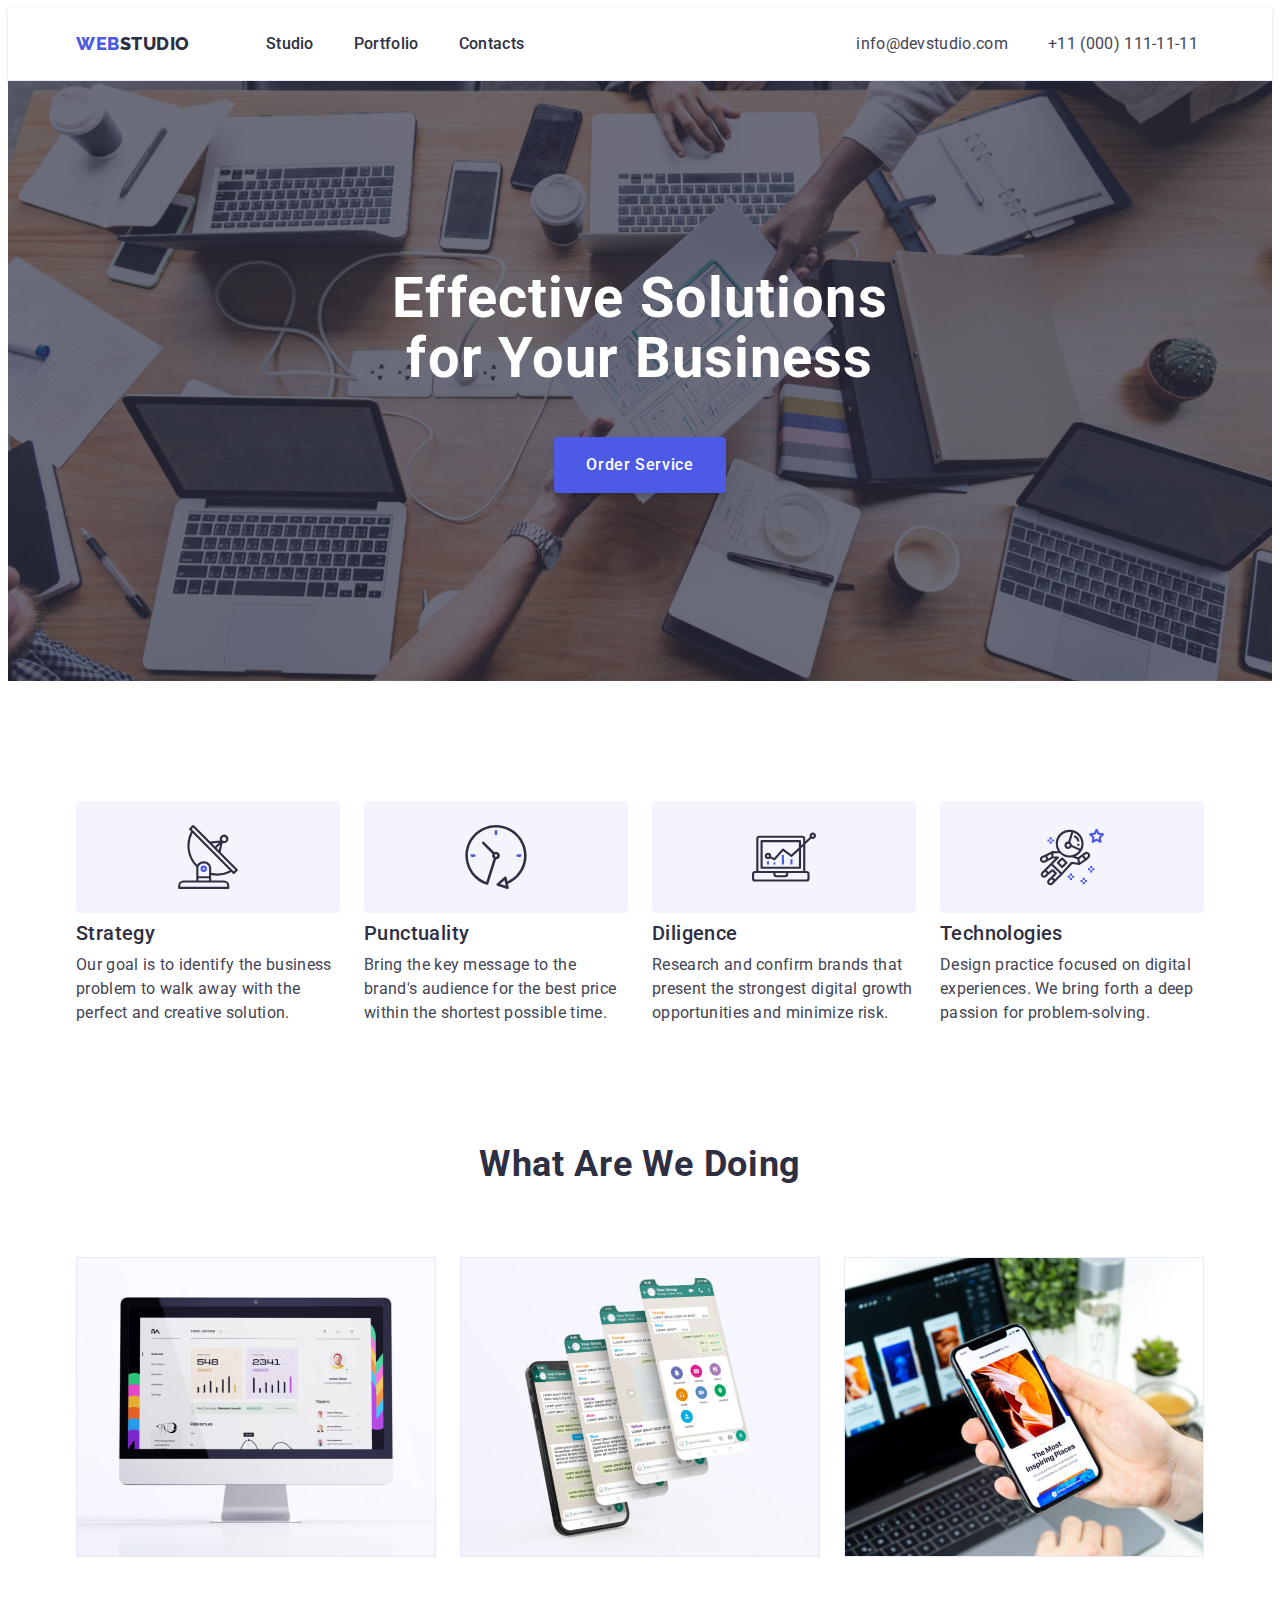
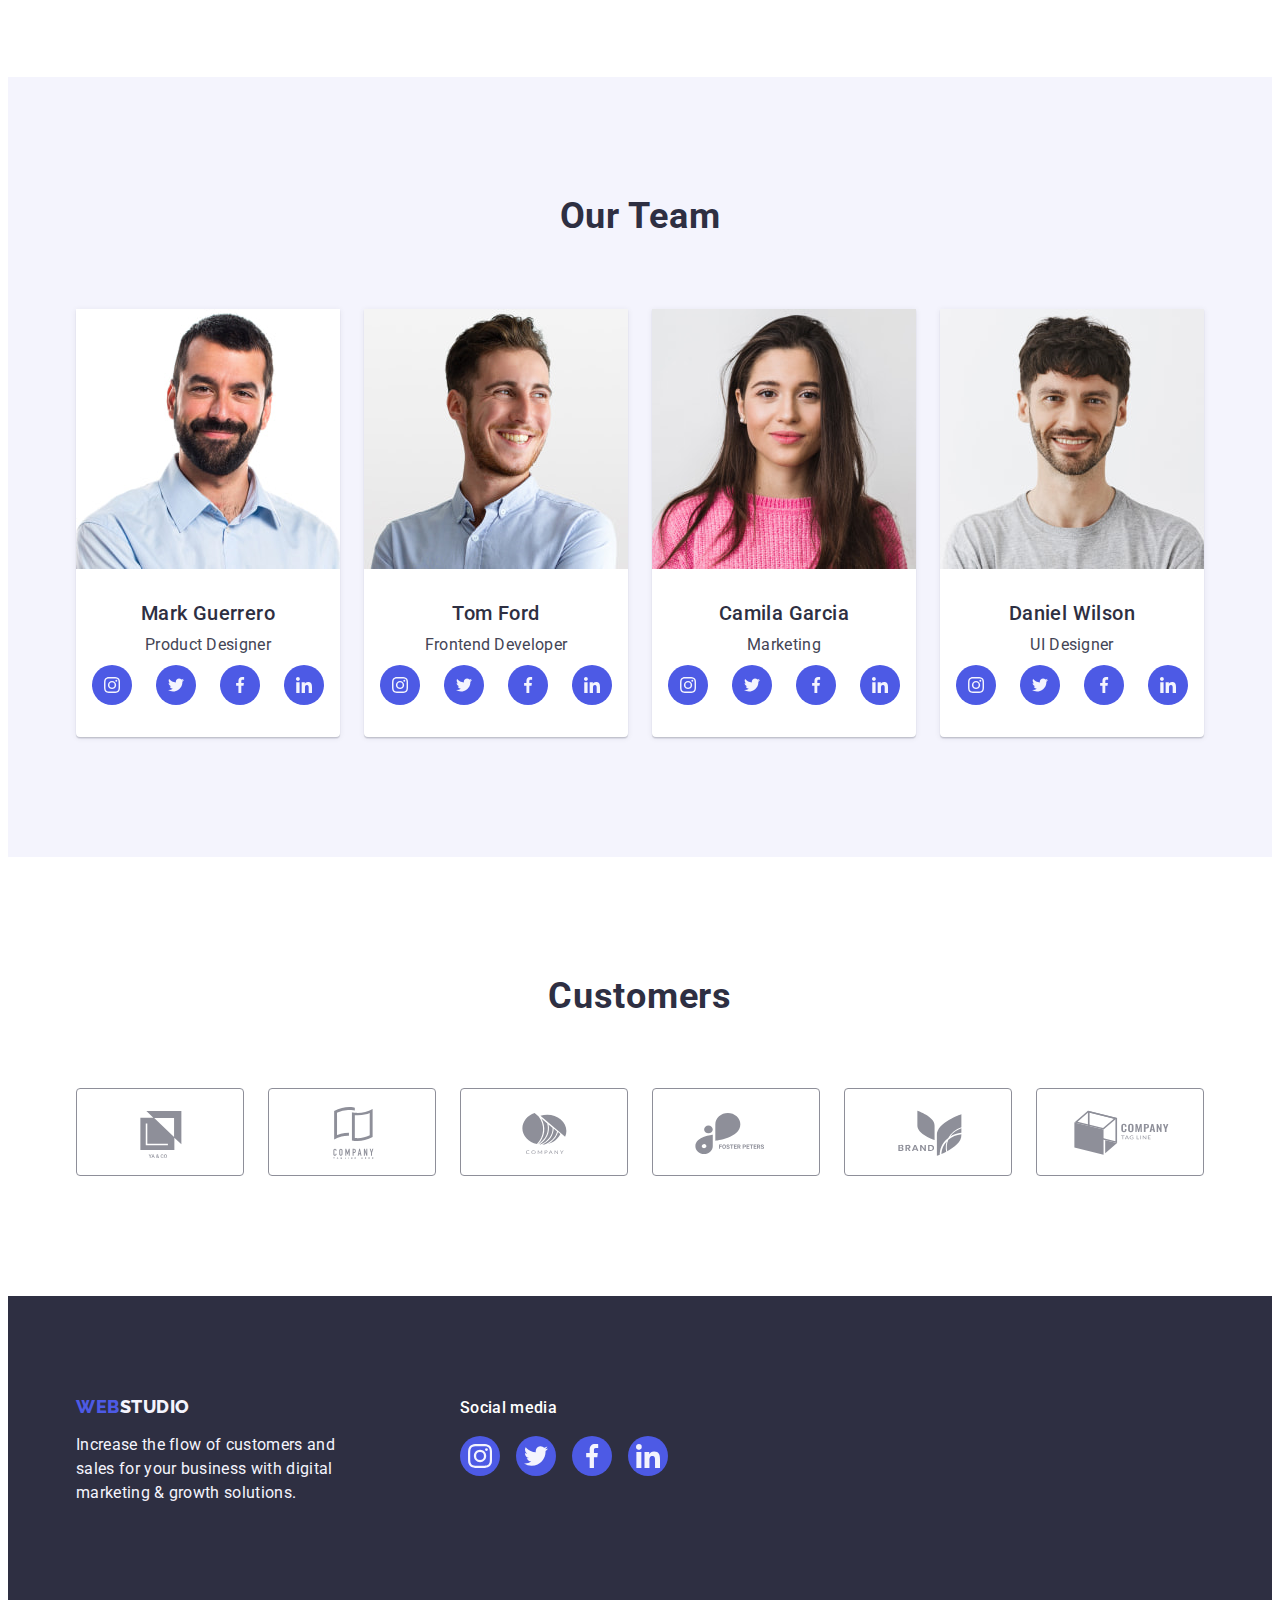
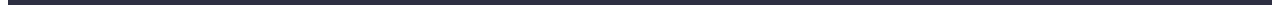
==== index.html @ 1c6c523d "Initial commit" ====
<!DOCTYPE html>
<html lang="en">
  <head>
    <meta charset="UTF-8" />
    <meta http-equiv="X-UA-Compatible" content="IE=edge" />
    <meta name="viewport" content="width=device-width, initial-scale=1.0" />
    <title>Document</title>
    <!--Styles Fonts-->
    <link rel="preconnect" href="https://fonts.googleapis.com" />
    <link rel="preconnect" href="https://fonts.gstatic.com" crossorigin />
    <link
      href="https://fonts.googleapis.com/css2?family=Raleway:wght@800&family=Roboto:wght@400;500;700;900&display=swap"
      rel="stylesheet"
    />
    <!-- Normolize -->
    <link
      rel="stylesheet"
      href="https://cdnjs.cloudflare.com/ajax/libs/modern-normalize/1.1.0/modern-normalize.min.css"
      integrity="sha512-wpPYUAdjBVSE4KJnH1VR1HeZfpl1ub8YT/NKx4PuQ5NmX2tKuGu6U/JRp5y+Y8XG2tV+wKQpNHVUX03MfMFn9Q=="
      crossorigin="anonymous"
      referrerpolicy="no-referrer"
    />
    <!--Styles proect-->
    <link rel="stylesheet" href="./css/styles.css" />
  </head>
  <body>
    <!--Header section-->
    <header class="header">
      <div class="header-container container">
        <nav class="header-nav">
          <a class="logo-link link" href="./index.html">Web<span class="web-logo">Studio</span></a>
          <ul class="header-nav-list list">
            <li class="header-nav-iteam">
              <a class="header-link link" href="./index.html">Studio</a></li
            >
            <li class="header-nav-iteam">
              <a class="header-link link" href="./portfolio.html">Portfolio</a></li
            >
            <li class="header-nav-iteam"> <a class="header-link link" href="">Contacts</a></li>
          </ul>
        </nav>
        <address class="header-address">
          <ul class="header-add-list list">
            <li class="header-add-link">
              <a class="header-add-mail link" href="mailto:info@devstudio.com"
                >info@devstudio.com</a
              ></li
            >
            <li class="header-add-link">
              <a class="header-add-mail link" href="tel:+110001111111">+11 (000) 111-11-11</a></li
            >
          </ul>
        </address>
      </div>
    </header>
    <main>
      <!--Hero section-->
      <section class="hero-st">
        <div class="hero-container container">
          <h1 class="hero-title">Effective Solutions for Your Business</h1>
          <button type="button" class="hero-btn">Order Service</button>
        </div>
      </section>
      <!--About section-->
      <section class="about">
        <div class="abaut-container container">
          <h2 class="about-title" hidden>section2</h2>
          <ul class="about-list list">
            <li class="about-list-iteam">
              <div class="about-icon-conteiner">
                <svg class="about-icon" width="64" height="64">
                  <use href="./images/icons.svg#icon-antenna"></use>
                </svg>
              </div>
              <h3 class="about-title-main">Strategy</h3>
              <p class="about-tx"
                >Our goal is to identify the business problem to walk away with the perfect and
                creative solution.</p
              >
            </li>
            <li class="about-list-iteam">
              <div class="about-icon-conteiner">
                <svg class="about-icon" width="64" height="64">
                  <use href="./images/icons.svg#icon-clock"></use>
                </svg>
              </div>
              <h3 class="about-title-main">Punctuality</h3>
              <p class="about-tx"
                >Bring the key message to the brand's audience for the best price within the
                shortest possible time.</p
              >
            </li>
            <li class="about-list-iteam">
              <div class="about-icon-conteiner">
                <svg class="about-icon" width="64" height="64">
                  <use href="./images/icons.svg#icon-diagram"></use>
                </svg>
              </div>
              <h3 class="about-title-main">Diligence</h3>
              <p class="about-tx"
                >Research and confirm brands that present the strongest digital growth opportunities
                and minimize risk.</p
              >
            </li>
            <li class="about-list-iteam">
              <div class="about-icon-conteiner">
                <svg class="about-icon" width="64" height="64">
                  <use href="./images/icons.svg#icon-astronaut"></use>
                </svg>
              </div>
              <h3 class="about-title-main">Technologies</h3>
              <p class="about-tx"
                >Design practice focused on digital experiences. We bring forth a deep passion for
                problem-solving.</p
              >
            </li>
          </ul>
        </div>
      </section>
      <!--Portfolio-->
      <section class="portfolio">
        <div class="portfolio-container container">
          <h2 class="portfolio-title">What are we doing</h2>
          <ul class="portfolio-list list">
            <li class="portfolio-list-iteam">
              <img
                class="portfolio-img"
                src="./images/whatarewedoing/img1.jpg"
                alt="desctop"
                width="360"
                height="300"
              />
            </li>
            <li class="portfolio-list-iteam">
              <img
                class="portfolio-img"
                src="./images/whatarewedoing/img2.jpg"
                alt="application"
                width="360"
                height="300"
              />
            </li>
            <li class="portfolio-list-iteam">
              <img
                class="portfolio-img"
                src="./images/whatarewedoing/img3.jpg"
                alt="smartphone"
                width="360"
                height="300"
              />
            </li>
          </ul>
        </div>
      </section>
      <!--Our Team section-->
      <section class="team">
        <div class="team-container container">
          <h2 class="team-title">Our Team</h2>
          <ul class="team-list list">
            <li class="team-list-iteam">
              <img
                class="team-img"
                src="./images/team/img1.jpg"
                alt="Product-Designer"
                width="264"
                height="260"
              />
              <div class="card-content">
                <h3 class="team-name">Mark Guerrero</h3>
                <p class="team-tx">Product Designer</p>
                <ul class="socials list">
                  <li class="socials-iteam">
                    <a
                      class="socials-link link"
                      href=""
                      target="_blank"
                      rel="noopener noreferrer"
                      aria-label="Instagram icon"
                    >
                      <svg class="socials-icon" width="16" height="16">
                        <use href="./images/icons.svg#icon-instagram"></use>
                      </svg>
                    </a>
                  </li>
                  <li class="socials-iteam">
                    <a
                      class="socials-link link"
                      href=""
                      target="_blank"
                      rel="noopener noreferrer"
                      aria-label="Twitter icon"
                    >
                      <svg class="socials-icon" width="16" height="16">
                        <use href="./images/icons.svg#icon-twitter"></use>
                      </svg>
                    </a>
                  </li>
                  <li class="socials-iteam">
                    <a
                      class="socials-link link"
                      href=""
                      target="_blank"
                      rel="noopener noreferrer"
                      aria-label="Facebook icon"
                    >
                      <svg class="socials-icon" width="16" height="16">
                        <use href="./images/icons.svg#icon-facebook"></use>
                      </svg>
                    </a>
                  </li>
                  <li class="socials-iteam">
                    <a
                      class="socials-link link"
                      href=""
                      target="_blank"
                      rel="noopener noreferrer"
                      aria-label="Linkedin icon"
                    >
                      <svg class="socials-icon" width="16" height="16">
                        <use href="./images/icons.svg#icon-linkedin"></use>
                      </svg>
                    </a>
                  </li>
                </ul>
              </div>
            </li>
            <li class="team-list-iteam">
              <img
                class="team-img"
                src="./images/team/img2.jpg"
                alt="Frontend-Developer"
                width="264"
                height="260"
              />
              <div class="card-content">
                <h3 class="team-name">Tom Ford</h3>
                <p class="team-tx">Frontend Developer</p>
                <ul class="socials list">
                  <li class="socials-iteam">
                    <a
                      class="socials-link link"
                      href=""
                      target="_blank"
                      rel="noopener noreferrer"
                      aria-label="Instagram icon"
                    >
                      <svg class="socials-icon" width="16" height="16">
                        <use href="./images/icons.svg#icon-instagram"></use>
                      </svg>
                    </a>
                  </li>
                  <li class="socials-iteam">
                    <a
                      class="socials-link link"
                      href=""
                      target="_blank"
                      rel="noopener noreferrer"
                      aria-label="Twitter icon"
                    >
                      <svg class="socials-icon" width="16" height="16">
                        <use href="./images/icons.svg#icon-twitter"></use>
                      </svg>
                    </a>
                  </li>
                  <li class="socials-iteam">
                    <a
                      class="socials-link link"
                      href=""
                      target="_blank"
                      rel="noopener noreferrer"
                      aria-label="Facebook icon"
                    >
                      <svg class="socials-icon" width="16" height="16">
                        <use href="./images/icons.svg#icon-facebook"></use>
                      </svg>
                    </a>
                  </li>
                  <li class="socials-iteam">
                    <a
                      class="socials-link link"
                      href=""
                      target="_blank"
                      rel="noopener noreferrer"
                      aria-label="Linkedin icon"
                    >
                      <svg class="socials-icon" width="16" height="16">
                        <use href="./images/icons.svg#icon-linkedin"></use>
                      </svg>
                    </a>
                  </li>
                </ul>
              </div>
            </li>
            <li class="team-list-iteam">
              <img
                class="team-img"
                src="./images/team/img3.jpg"
                alt="Marketing"
                width="264"
                height="260"
              />
              <div class="card-content">
                <h3 class="team-name">Camila Garcia</h3>
                <p class="team-tx">Marketing</p>
                <ul class="socials list">
                  <li class="socials-iteam">
                    <a
                      class="socials-link link"
                      href=""
                      target="_blank"
                      rel="noopener noreferrer"
                      aria-label="Instagram icon"
                    >
                      <svg class="socials-icon" width="16" height="16">
                        <use href="./images/icons.svg#icon-instagram"></use>
                      </svg>
                    </a>
                  </li>
                  <li class="socials-iteam">
                    <a
                      class="socials-link link"
                      href=""
                      target="_blank"
                      rel="noopener noreferrer"
                      aria-label="Twitter icon"
                    >
                      <svg class="socials-icon" width="16" height="16">
                        <use href="./images/icons.svg#icon-twitter"></use>
                      </svg>
                    </a>
                  </li>
                  <li class="socials-iteam">
                    <a
                      class="socials-link link"
                      href=""
                      target="_blank"
                      rel="noopener noreferrer"
                      aria-label="Facebook icon"
                    >
                      <svg class="socials-icon" width="16" height="16">
                        <use href="./images/icons.svg#icon-facebook"></use>
                      </svg>
                    </a>
                  </li>
                  <li class="socials-iteam">
                    <a
                      class="socials-link link"
                      href=""
                      target="_blank"
                      rel="noopener noreferrer"
                      aria-label="Linkedin icon"
                    >
                      <svg class="socials-icon" width="16" height="16">
                        <use href="./images/icons.svg#icon-linkedin"></use>
                      </svg>
                    </a>
                  </li>
                </ul>
              </div>
            </li>
            <li class="team-list-iteam">
              <img
                class="team-img"
                src="./images/team/img4.jpg"
                alt="UI-Designer"
                width="264"
                height="260"
              />
              <div class="card-content">
                <h3 class="team-name">Daniel Wilson</h3>
                <p class="team-tx">UI Designer</p>
                <ul class="socials list">
                  <li class="socials-iteam">
                    <a
                      class="socials-link link"
                      href=""
                      target="_blank"
                      rel="noopener noreferrer"
                      aria-label="Instagram icon"
                    >
                      <svg class="socials-icon" width="16" height="16">
                        <use href="./images/icons.svg#icon-instagram"></use>
                      </svg>
                    </a>
                  </li>
                  <li class="socials-iteam">
                    <a
                      class="socials-link link"
                      href=""
                      target="_blank"
                      rel="noopener noreferrer"
                      aria-label="Twitter icon"
                    >
                      <svg class="socials-icon" width="16" height="16">
                        <use href="./images/icons.svg#icon-twitter"></use>
                      </svg>
                    </a>
                  </li>
                  <li class="socials-iteam">
                    <a
                      class="socials-link link"
                      href=""
                      target="_blank"
                      rel="noopener noreferrer"
                      aria-label="Facebook icon"
                    >
                      <svg class="socials-icon" width="16" height="16">
                        <use href="./images/icons.svg#icon-facebook"></use>
                      </svg>
                    </a>
                  </li>
                  <li class="socials-iteam">
                    <a
                      class="socials-link link"
                      href=""
                      target="_blank"
                      rel="noopener noreferrer"
                      aria-label="Linkedin icon"
                    >
                      <svg class="socials-icon" width="16" height="16">
                        <use href="./images/icons.svg#icon-linkedin"></use>
                      </svg>
                    </a>
                  </li>
                </ul>
              </div>
            </li>
          </ul>
        </div>
      </section>
      <!-- Customers -->
      <section class="customers">
        <div class="customers-container container">
          <h2 class="team-title">Customers</h2>
          <ul class="customers-list list">
            <li class="customers-iteam">
              <a class="customers-link link" href="">
                <svg class="customers-icon" width="104" height="56">
                  <use href="./images/icons.svg#icon-Logo"></use>
                </svg>
              </a>
            </li>
            <li class="customers-iteam">
              <a class="customers-link link" href="">
                <svg class="customers-icon" width="104" height="56">
                  <use href="./images/icons.svg#icon-Logo1"></use>
                </svg>
              </a>
            </li>
            <li class="customers-iteam">
              <a class="customers-link link" href="">
                <svg class="customers-icon" width="104" height="56">
                  <use href="./images/icons.svg#icon-Logo2"></use>
                </svg>
              </a>
            </li>
            <li class="customers-iteam">
              <a class="customers-link link" href="">
                <svg class="customers-icon" width="104" height="56">
                  <use href="./images/icons.svg#icon-Logo3"></use>
                </svg>
              </a>
            </li>
            <li class="customers-iteam">
              <a class="customers-link link" href="">
                <svg class="customers-icon" width="104" height="56">
                  <use href="./images/icons.svg#icon-Logo4"></use>
                </svg>
              </a>
            </li>
            <li class="customers-iteam">
              <a class="customers-link link" href="">
                <svg class="customers-icon" width="104" height="56">
                  <use href="./images/icons.svg#icon-Logo5"></use>
                </svg>
              </a>
            </li>
          </ul>
        </div>
      </section>
    </main>
    <!--Footer section-->
    <footer class="footer">
      <div class="footer-container container">
        <div class="footer-left">
          <a class="logo-link-footer link" href="./index.html"
            >Web<span class="footer-logo">Studio</span></a
          >
          <p class="footer-tx"
            >Increase the flow of customers and sales for your business with digital marketing &
            growth solutions.</p
          >
        </div>
        <div class="footer-social">
          <p class="footer-social-tx">Social media</p>
          <ul class="footer-social-list list">
            <li class="footer-social-iteam">
              <a
                class="footer-social-link link"
                href=""
                target="_blank"
                rel="noopener noreferrer"
                aria-label="Instagram icon"
              >
                <svg class="footer-social-icon" width="24" height="24">
                  <use href="./images/icons.svg#icon-instagram"></use></svg
              ></a>
            </li>
            <li class="footer-social-iteam">
              <a
                class="footer-social-link link"
                href=""
                target="_blank"
                rel="noopener noreferrer"
                aria-label="Twitter icon"
              >
                <svg class="footer-social-icon" width="24" height="24">
                  <use href="./images/icons.svg#icon-twitter"></use></svg
              ></a>
            </li>
            <li class="footer-social-iteam">
              <a
                class="footer-social-link link"
                href=""
                target="_blank"
                rel="noopener noreferrer"
                aria-label="Facebook icon"
              >
                <svg class="footer-social-icon" width="24" height="24">
                  <use href="./images/icons.svg#icon-facebook"></use></svg
              ></a>
            </li>
            <li class="footer-social-iteam">
              <a
                class="footer-social-link link"
                href=""
                target="_blank"
                rel="noopener noreferrer"
                aria-label="Linkedin icon"
              >
                <svg class="footer-social-icon" width="24" height="24">
                  <use href="./images/icons.svg#icon-linkedin"></use></svg
              ></a>
            </li>
          </ul>
        </div>
      </div>
    </footer>
  </body>
</html>
---- css/styles.css ----
:root {
    /* Color */
    --main-txt-cl: #434455;
    --background-cl: #FFFFFF;
    --link-cl: #2E2F42;
    --color-cloud: #f4f4fd;
    --logo-cl: #4D5AE5;
    --activ-cl: #404bbf;
    --hero-cl: #FFFFFF;
    /* Fonts */
    --main-ft: Roboto, sans-serif;
    --second-ft: Raleway, sans-serif;
}

/**
  |============================
  | Base style
  |============================
*/

html {
    box-sizing: border-box;
}

*,
*::before,
*::after {
  box-sizing: inherit;
}

body {
    font-family: var(--main-ft);
    font-size: 16px;
    line-height: 1.5;
    letter-spacing: 0.2em;
    color: var(--main-txt-cl);
    background-color: var(--background-cl);
}

/* reset start */

h1,h2,h3,h4,h5,h6,p {
    margin: 0;
}

img {
    display: block;
}

.link {
    text-decoration: none;
}
.list {
    list-style: none;
    padding: 0;
    margin: 0;
}
button {
    cursor: pointer;
}

.container {
    width: 1158px;
    padding-left: 15px;
    padding-right: 15px;
    margin: 0 auto;
}
/**
  |============================
  | Header
  |============================
*/

.header {
    background-color: #FFFFFF;
    border-bottom: 1px solid #e7e9fc;
    box-shadow: 0px 2px 1px rgba(46, 47, 66, 0.08), 0px 1px 1px rgba(46, 47, 66, 0.16), 0px 1px 6px rgba(46, 47, 66, 0.08);
}
.logo-link {
    font-family: var(--second-ft);
    font-style: normal;
    font-weight: 800;
    font-size: 18px;
    line-height: 1.17;
    align-items: center;
    letter-spacing: 0.03em;
    text-transform: uppercase;
    color: var(--logo-cl);
    margin-right: 76px;
}

.web-logo {
    font-family: var(--second-ft);
    font-style: normal;
    font-weight: 800;
    font-size: 18px;
    line-height: 1.17;
    align-items: center;
    letter-spacing: 0.03em;
    text-transform: uppercase;
    color: var(--link-cl);
}

.header-nav {
    display: flex;
    align-items: center;
}

.header-nav-list {
    display: flex;
    align-items: center;
    margin-right: 332px;
}

.header-link {
    font-family: var(--main-ft);
    font-style: normal;
    font-weight: 500;
    font-size: 16px;
    line-height: 1.5;
    letter-spacing: 0.02em;
    color: var(--link-cl);
    display: flex;
    padding-top: 24px;
    padding-bottom: 24px;
}

.header-address {
    font-style: normal;
}

.header-link:hover,
.header-link:focus {
    color: var(--activ-cl);
}

.header-add-mail {
    font-style: normal;
    font-weight: 400;
    font-size: 16px;
    letter-spacing: 0.02em;
    line-height: 1.5;
    color: var(--main-txt-cl);
}

.header-add-mail:hover,
.header-add-mail:focus {
    color: var(--activ-cl);
}

.header-container {
    display: flex;
    align-items: center;
}

.header-add-list {
    display: flex;
    margin: 0px;
    padding: 0px;
}

.header-nav-list .header-nav-iteam:not(:last-child) {
    margin-right: 40px;
}
.header-add-list .header-add-link:not(:last-child) {
    margin-right: 40px;
  }
/**
  |============================
  | Hero
  |============================
*/

.hero-st {
    background-color: var(--link-cl);
    padding-top: 188px;
    padding-bottom: 188px;

    background-image: linear-gradient(
        rgba(46, 47, 66, 0.7),
        rgba(46, 47, 66, 0.7)
    ),
    url(../images/hero/people-office.jpg);
    background-repeat: no-repeat;
    background-size: cover;
    background-position: center;
    max-width: 1440px;
    margin-left: auto;
    margin-right: auto;
}

.hero-title {
    font-size: 56px;
    line-height: 1.07;
    text-align: center;
    letter-spacing: 0.02em;
    color: var(--hero-cl);

    max-width: 496px;
    margin-top: 0px;
    margin-right: auto;
    margin-bottom: 48px;
    margin-left: auto;
}

.hero-btn {
    background-color: var(--logo-cl);
    font-family: var(--main-ft);
    font-weight: 500;
    font-size: 16px;
    line-height: 1.5;
    letter-spacing: 0.04em;
    color: var(--hero-cl);
    cursor: pointer;

    display: block;
    min-width: 169px;
    padding: 16px 32px;
    box-shadow: 0px 4px 4px rgba(0, 0, 0, 0.15);
    border-radius: 4px;
    border: none;
    margin-right: auto;
    margin-left: auto;
}

.hero-btn:hover,
.hero-btn:focus {
    color: var(--hero-cl);
    background-color: var(--activ-cl);
}

/**
  |============================
  | About
  |============================
*/

.about {
    padding-top: 120px;
    padding-bottom: 120px;
}
.about-list {
    display: flex;
    margin-top: 0px;
    margin-bottom: 0px;
    padding: 0px;
}
.about-list-iteam {
    width: 264px;
}
.about-list-iteam:not(:last-child) {
    margin-right: 24px;
}
.about-title-main {
    font-weight: 500;
    font-size: 20px;
    line-height: 1.2;
    letter-spacing: 0.02em;
    color: var(--link-cl);
    margin-bottom: 8px
}

.about-tx {
    line-height: 1.5;
    letter-spacing: 0.02em;
}
/* About icons */
.about-icon-conteiner{
    display: flex;
    justify-content: center;
    align-items: center;
    background-color: var(--color-cloud);
    margin-bottom: 8px;
    height: 112px;
    border-radius: 4px;
}

/**
  |============================
  | Portfolio
  |============================
*/

.portfolio {
    padding-bottom: 120px;
}

.portfolio-list {
    display: flex;
}

.portfolio-title {
    font-size: 36px;
    line-height: 1.11;
    text-align: center;
    letter-spacing: 0.02em;
    color: var(--link-cl);
    text-transform: capitalize;

    margin-right: auto;
    margin-bottom: 72px;
    margin-left: auto;
}

.portfolio-list .portfolio-list-iteam:not(:last-child) {
    margin-right: 24px;
  }

/**
  |============================
  | Team
  |============================
*/

.team {
    background-color: var(--color-cloud);
    padding-top: 120px;
    padding-bottom: 120px;
}

.team-list {
    display: flex;
}
.team-title {
    font-size: 36px;
    line-height: 1.11;
    text-align: center;
    letter-spacing: 0.02em;
    text-transform: capitalize;
    color: var(--link-cl);
    margin-right: auto;
    margin-bottom: 72px;
    margin-left: auto;
}
.customers-container .team-title {
    line-height: 1.1;
}

.team-list-iteam {
    background-color: var(--background-cl);
    width: 264px;
    box-shadow: 0px 1px 6px rgba(46, 47, 66, 0.08), 0px 1px 1px rgba(46, 47, 66, 0.16), 0px 2px 1px rgba(46, 47, 66, 0.08);
    border-radius: 0px 0px 4px 4px;
}

.team-list .team-list-iteam:not(:last-child) {
    margin-right: 24px;
  }

.team-name {
    font-size: 20px;
    line-height: 1.2;
    font-weight: 500;
    text-align:center;
    letter-spacing: 0.02em;
    color: var(--link-cl);
    margin-bottom: 8px;
}

.team-tx {
    letter-spacing: 0.02em;
    line-height: 1.5;
    text-align: center;
    margin-bottom: 8px;
}

.card-content {
    flex-direction: column;
    justify-content: center;
    align-items: center;
    padding: 32px 0;
    gap: 8px;
}
/* Social icons */
.socials{
    display: flex;
    justify-content: center;
    align-items: center;
    gap: 24px;
    padding: 0;
}
.socials-iteam {
}
.socials-link {
    display: flex;
    justify-content: center;
    align-items: center;
    width: 40px;
    height: 40px;
    border-radius: 50%;

    background-color: var(--logo-cl);
}
.socials-icon {
    fill: var(--color-cloud);
}
.socials-link:hover {
    background-color: var(--activ-cl);
}

.socials-link:focus {
    background-color: var(--activ-cl);
}

/**
  |============================
  | Customers
  |============================
*/
.customers {
    padding-top: 120px;
    padding-bottom: 120px;
}
.customers-container {
}

.customers-list {
    display: flex;
    gap: 24px;
    margin: 0;
    padding: 0;
}

.customers-iteam {
    width: 168px;
    height: 88px;
    display: flex;
    justify-content: center;
    align-items: center;
}
.customers-link {
    display: flex;
    justify-content: center;
    align-items: center;
    width: 100%;
    height: 100%;
    border: 1px solid #8E8F99;
    border-radius: 4px;
    color: #8E8F99;
}

.customers-icon {
    fill: currentColor;
}

.customers-link:hover {
    box-shadow: 0px 4px 4px rgba(0, 0, 0, 0.25);
    border-color: var(--activ-cl);
    color: var(--activ-cl);
}
.customers-link:focus {
    box-shadow: 0px 4px 4px rgba(0, 0, 0, 0.25);
    border-color: var(--activ-cl);
    color: var(--activ-cl);
}
.customers-iteam:focus .customers-icon {
    fill: var(--activ-cl);
}
.customers-iteam:hover .customers-icon {
    fill: var(--activ-cl);
}
/**
  |============================
  | Footer
  |============================
*/
.logo-link-footer {
    font-family: var(--second-ft);
    font-style: normal;
    font-weight: 800;
    font-size: 18px;
    line-height: 1.17;
    align-items: center;
    letter-spacing: 0.03em;
    text-transform: uppercase;
    color: var(--logo-cl);
    
    margin-bottom: 16px;
    display: inline-block;
}

.footer {
    background-color: var(--link-cl);
    color: var(--color-cloud);
    padding-top: 100px;
    padding-bottom: 100px;
}
.footer-logo {
    color: var(--color-cloud);
}

.footer-tx {
    font-weight: 400;
    letter-spacing: 0.02em;
    width: 264px;
}

.footer-left {
    margin-right: 120px;
}
.footer-container {
    display: flex;
    align-items: baseline;
}

/* Footer social */

.footer-social {
}
.footer-social-tx {
    margin-bottom: 16px;
    font-weight: 500;
    color: var(--hero-cl);
    line-height: 1.5;
    letter-spacing: 0.02em;
}
.footer-social-list {
    display: flex;
    gap: 16px;
}

.footer-social-iteam {
    width: 40px;
    height: 40px;
}
.footer-social-link {
    display: flex;
    justify-content: center;
    align-items: center;
    width: 100%;
    height: 100%;
    background-color: #4D5AE5;
    border-radius: 50%;

}
.footer-social-link:focus {
    background-color: #31D0AA;
}
.footer-social-link:hover {
    background-color: #31D0AA;
}
.footer-social-icon {
    fill: var(--color-cloud);
}

/**
  |============================
  | Portfolio second page
  |============================
*/

/* Filter section */

.filter-st {
    padding-top: 96px;
    padding-bottom: 120px;
}

.bt-list {
    display: flex;
    justify-content: center;
    margin-bottom: 72px;
}

.bt-list .filter-bt-iteam:not(:last-child) {
    margin-right: 24px;
}
.filter-bt {
    font-family: var(--main-ft);
    font-weight: 500;
    font-size: 16px;
    line-height: 1.5;
    text-align: center;
    letter-spacing: 0.04em;
    color: var(--logo-cl);
    background-color: var(--color-cloud);
    cursor: pointer;

    border: 1px solid #E7E9FC;
    border-radius: 4px;
    padding: 12px 24px;
}

.filter-bt:hover,
.filter-bt:focus {
    color: var(--background-cl);
    background-color: var(--activ-cl);
    border: 1px solid transparent;
    box-shadow: 0px 3px 1px rgba(0, 0, 0, 0.1), 0px 2px 1px rgba(0, 0, 0, 0.08), 0px 2px 2px rgba(0, 0, 0, 0.12);border-radius: 4px;
}

/* Portfoilio section */

.portfolio-title-two {
    font-weight: 500;
    font-size: 20px;
    line-height: 1.2;
    letter-spacing: 0.02em;
    color: var(--link-cl);
    margin-bottom: 8px;
}

.portfolio-tx-two {
    color: var(--main-txt-cl);
    line-height: 1.5;
    letter-spacing: 0.02em;
    margin-bottom: 0px;
}
.portf-iteam {
    text-decoration: none;
    list-style: none;
    display: block;
}
.portf-list {
    display: flex;
    flex-wrap: wrap;
}
.portf-list-iteam {
    margin-right: 24px;
    margin-bottom: 48px;
}
.portf-list-iteam:nth-child(3n) {
    margin-right: 0px;
}
.portf-list-iteam:nth-last-child(-n + 3) {
    margin-bottom: 0px;
}
.portf-iteam:hover {
    box-shadow: 0px 1px 6px rgba(46, 47, 66, 0.08), 0px 1px 1px rgba(46, 47, 66, 0.16), 0px 2px 1px rgba(46, 47, 66, 0.08);
}
.portf-iteam:focus {
    box-shadow: 0px 1px 6px rgba(46, 47, 66, 0.08), 0px 1px 1px rgba(46, 47, 66, 0.16), 0px 2px 1px rgba(46, 47, 66, 0.08);
}
.portfolio-card-tx {
    padding: 32px 16px;
    border: 1px solid #e7e9fc;
    border-top: none;
}
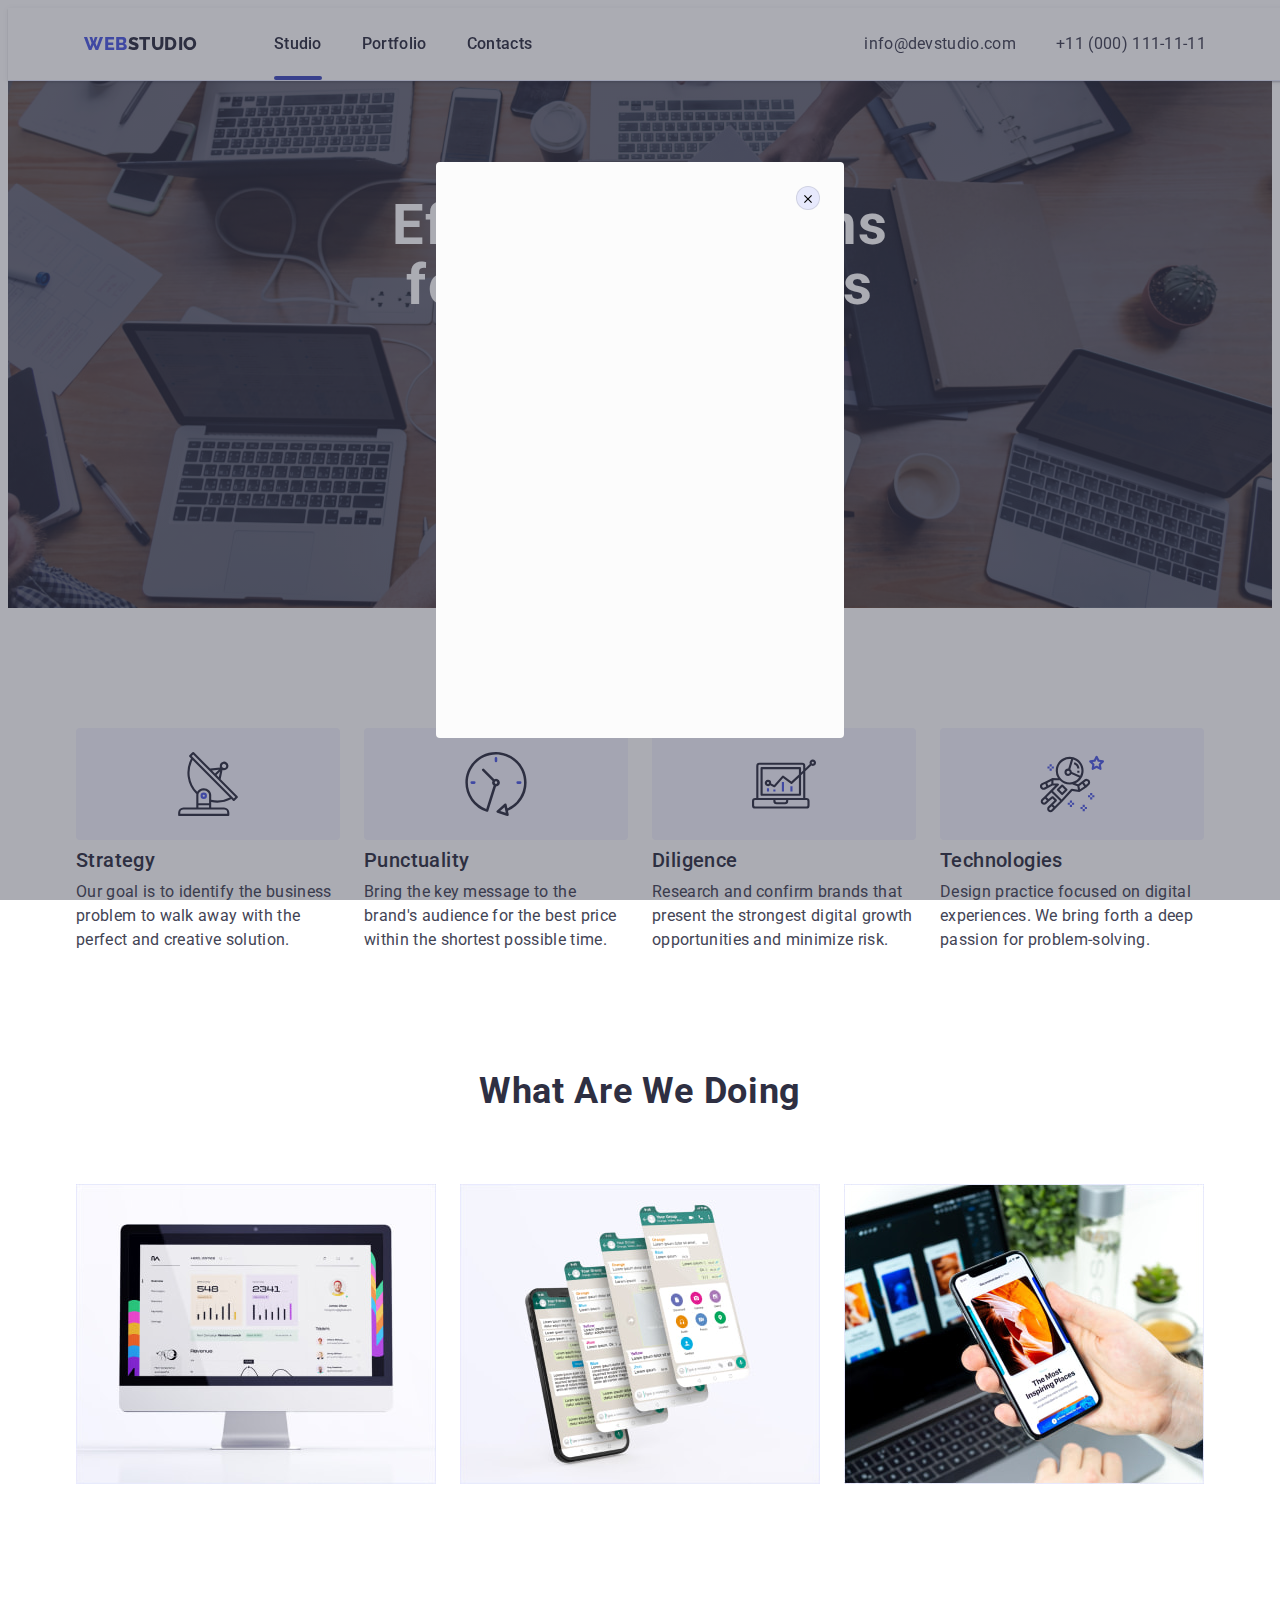
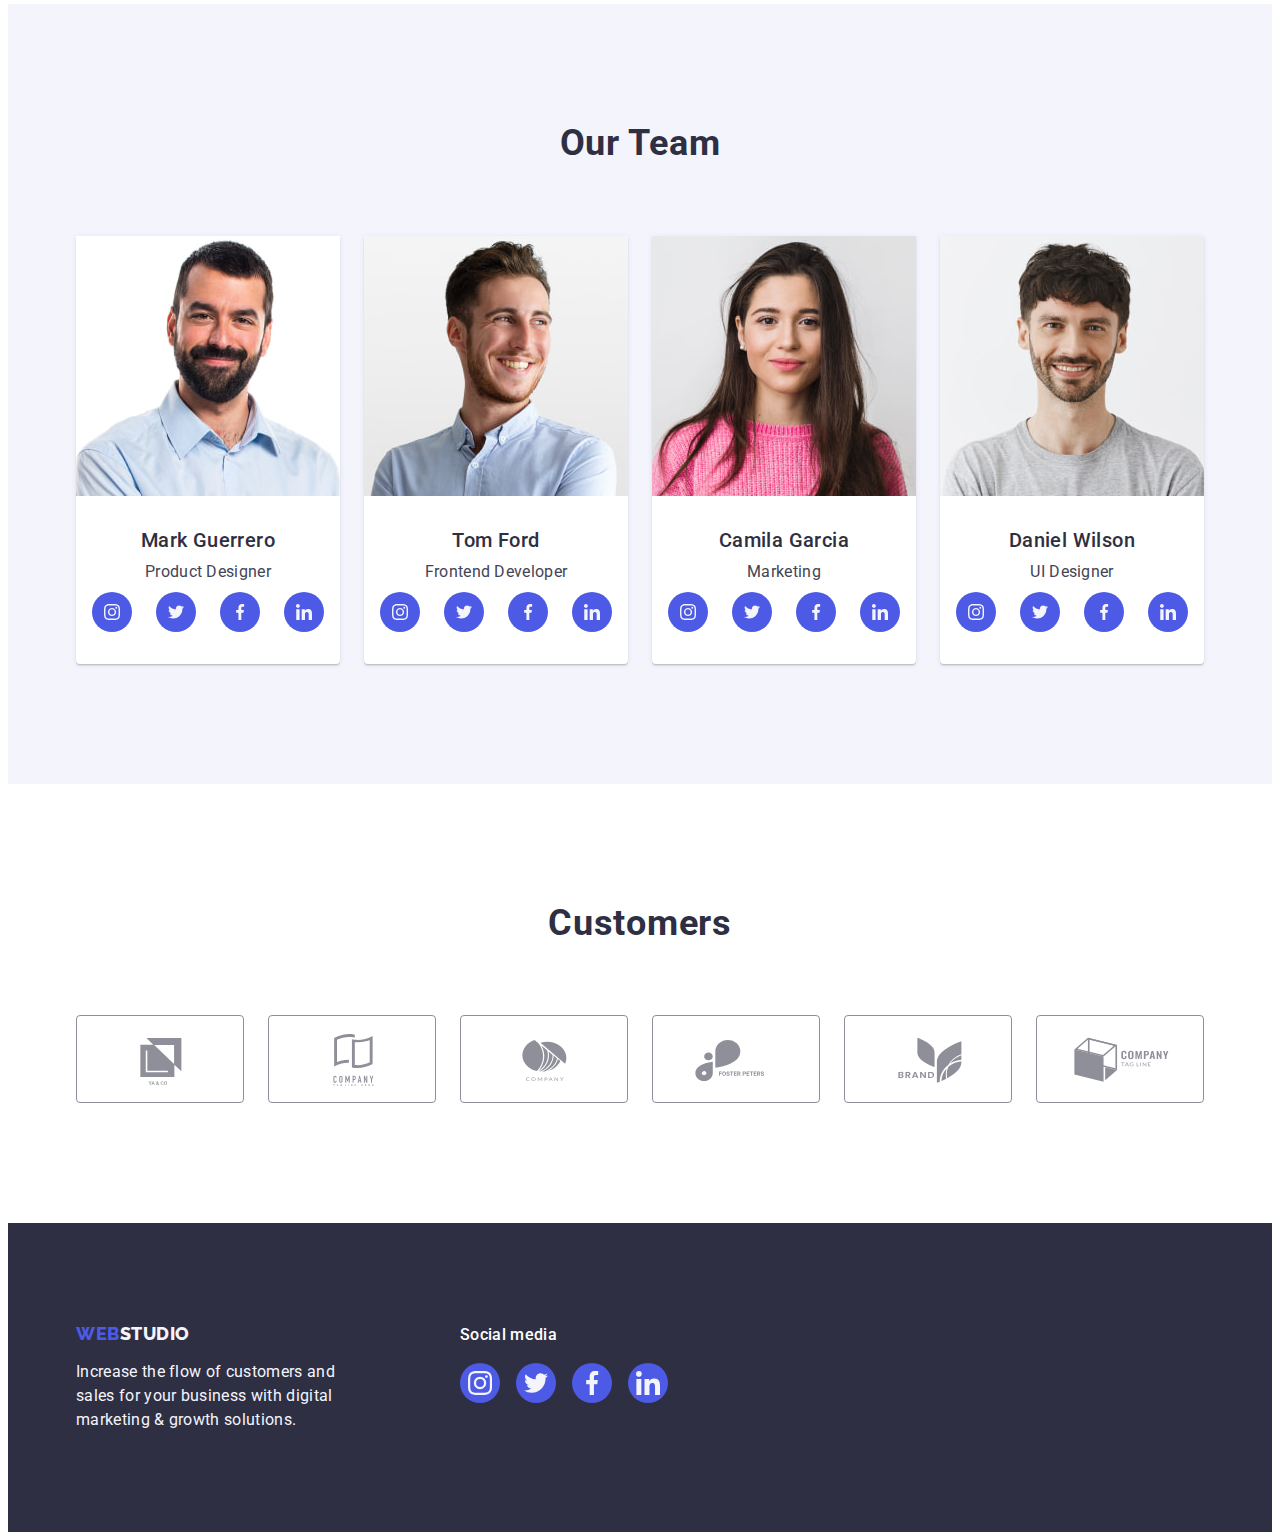
==== commit 076d67bd: "com 1" ====
--- a/index.html
+++ b/index.html
@@ -31,7 +31,7 @@
           <a class="logo-link link" href="./index.html">Web<span class="web-logo">Studio</span></a>
           <ul class="header-nav-list list">
             <li class="header-nav-iteam">
-              <a class="header-link link" href="./index.html">Studio</a></li
+              <a class="header-link link active" href="./index.html">Studio</a></li
             >
             <li class="header-nav-iteam">
               <a class="header-link link" href="./portfolio.html">Portfolio</a></li
@@ -58,7 +58,7 @@
       <section class="hero-st">
         <div class="hero-container container">
           <h1 class="hero-title">Effective Solutions for Your Business</h1>
-          <button type="button" class="hero-btn">Order Service</button>
+          <button type="button" class="hero-btn" data-model-open>Order Service</button>
         </div>
       </section>
       <!--About section-->
@@ -546,5 +546,16 @@
         </div>
       </div>
     </footer>
+    <!-- Modal window -->
+    <div class="backdrop is-hidden" data-model>
+      <div class="modal">
+        <button class="modal-close-btn" type="button" data-model-close>
+          <svg class="modal-close-icon" width="8" height="8">
+            <use href="./images/icons.svg#icon-modal_close"></use>
+          </svg>
+        </button>
+      </div>
+    </div>
+    <script src="./js/modal.js"></script>
   </body>
 </html>
--- a/css/styles.css
+++ b/css/styles.css
@@ -75,6 +75,9 @@
     background-color: #FFFFFF;
     border-bottom: 1px solid #e7e9fc;
     box-shadow: 0px 2px 1px rgba(46, 47, 66, 0.08), 0px 1px 1px rgba(46, 47, 66, 0.16), 0px 1px 6px rgba(46, 47, 66, 0.08);
+
+    position: fixed;
+    width: 100%;
 }
 .logo-link {
     font-family: var(--second-ft);
@@ -110,6 +113,8 @@
     display: flex;
     align-items: center;
     margin-right: 332px;
+
+    transition: color 250ms cubic-bezier(0.4, 0, 0.2, 1);
 }
 
 .header-link {
@@ -123,6 +128,25 @@
     display: flex;
     padding-top: 24px;
     padding-bottom: 24px;
+
+    transition: color 250ms cubic-bezier(0.4, 0, 0.2, 1);
+    position: relative;
+
+}
+
+.header-link::after {
+    content: "";
+    display: block;
+    position: absolute;
+    bottom: 0;
+    left: 0;
+    width: 100%;
+    height: 4px;
+    border-radius: 2px;
+}
+
+.header-link.active::after {
+    background-color: var(--activ-cl);
 }
 
 .header-address {
@@ -141,6 +165,8 @@
     letter-spacing: 0.02em;
     line-height: 1.5;
     color: var(--main-txt-cl);
+
+    transition: color 250ms cubic-bezier(0.4, 0, 0.2, 1);
 }
 
 .header-add-mail:hover,
@@ -221,6 +247,8 @@
     border: none;
     margin-right: auto;
     margin-left: auto;
+
+    transition: background-color 250ms cubic-bezier(0.4, 0, 0.2, 1);
 }
 
 .hero-btn:hover,
@@ -372,7 +400,7 @@
     gap: 8px;
 }
 /* Social icons */
-.socials{
+.socials {
     display: flex;
     justify-content: center;
     align-items: center;
@@ -390,6 +418,8 @@
     border-radius: 50%;
 
     background-color: var(--logo-cl);
+
+    transition: background-color 250ms cubic-bezier(0.4, 0, 0.2, 1);
 }
 .socials-icon {
     fill: var(--color-cloud);
@@ -437,6 +467,9 @@
     border: 1px solid #8E8F99;
     border-radius: 4px;
     color: #8E8F99;
+
+    transition: border-color 250ms cubic-bezier(0.4, 0, 0.2, 1),
+    color 250ms cubic-bezier(0.4, 0, 0.2, 1);
 }
 
 .customers-icon {
@@ -532,6 +565,7 @@
     background-color: #4D5AE5;
     border-radius: 50%;
 
+    transition: background-color 250ms cubic-bezier(0.4, 0, 0.2, 1);
 }
 .footer-social-link:focus {
     background-color: #31D0AA;
@@ -541,6 +575,46 @@
 }
 .footer-social-icon {
     fill: var(--color-cloud);
+}
+
+/**
+  |============================
+  | Modal window
+  |============================
+*/
+.backdrop {
+    position: fixed;
+    top: 0;
+    left: 0;
+    width: 100%;
+    height: 100%;
+    background: rgba(46, 47, 66, 0.4);
+
+}
+.is-hidden {
+}
+.modal {
+    width: 408px;
+    height: 576px;
+    background-color: #FCFCFC;
+    border-radius: 4px;
+
+    position: absolute;
+    top: calc(50% - 288px);
+    left: calc(50% - 204px);
+}
+.modal-close-btn {
+    background-color: #E7E9FC;
+    width: 24px;
+    height: 24px;
+    border-radius: 50%;
+    border: 1px solid rgba(0, 0, 0, 0.1);
+
+    position: absolute;
+    top: 24px;
+    right: 24px;
+}
+.modal-close-icon {
 }
 
 /**
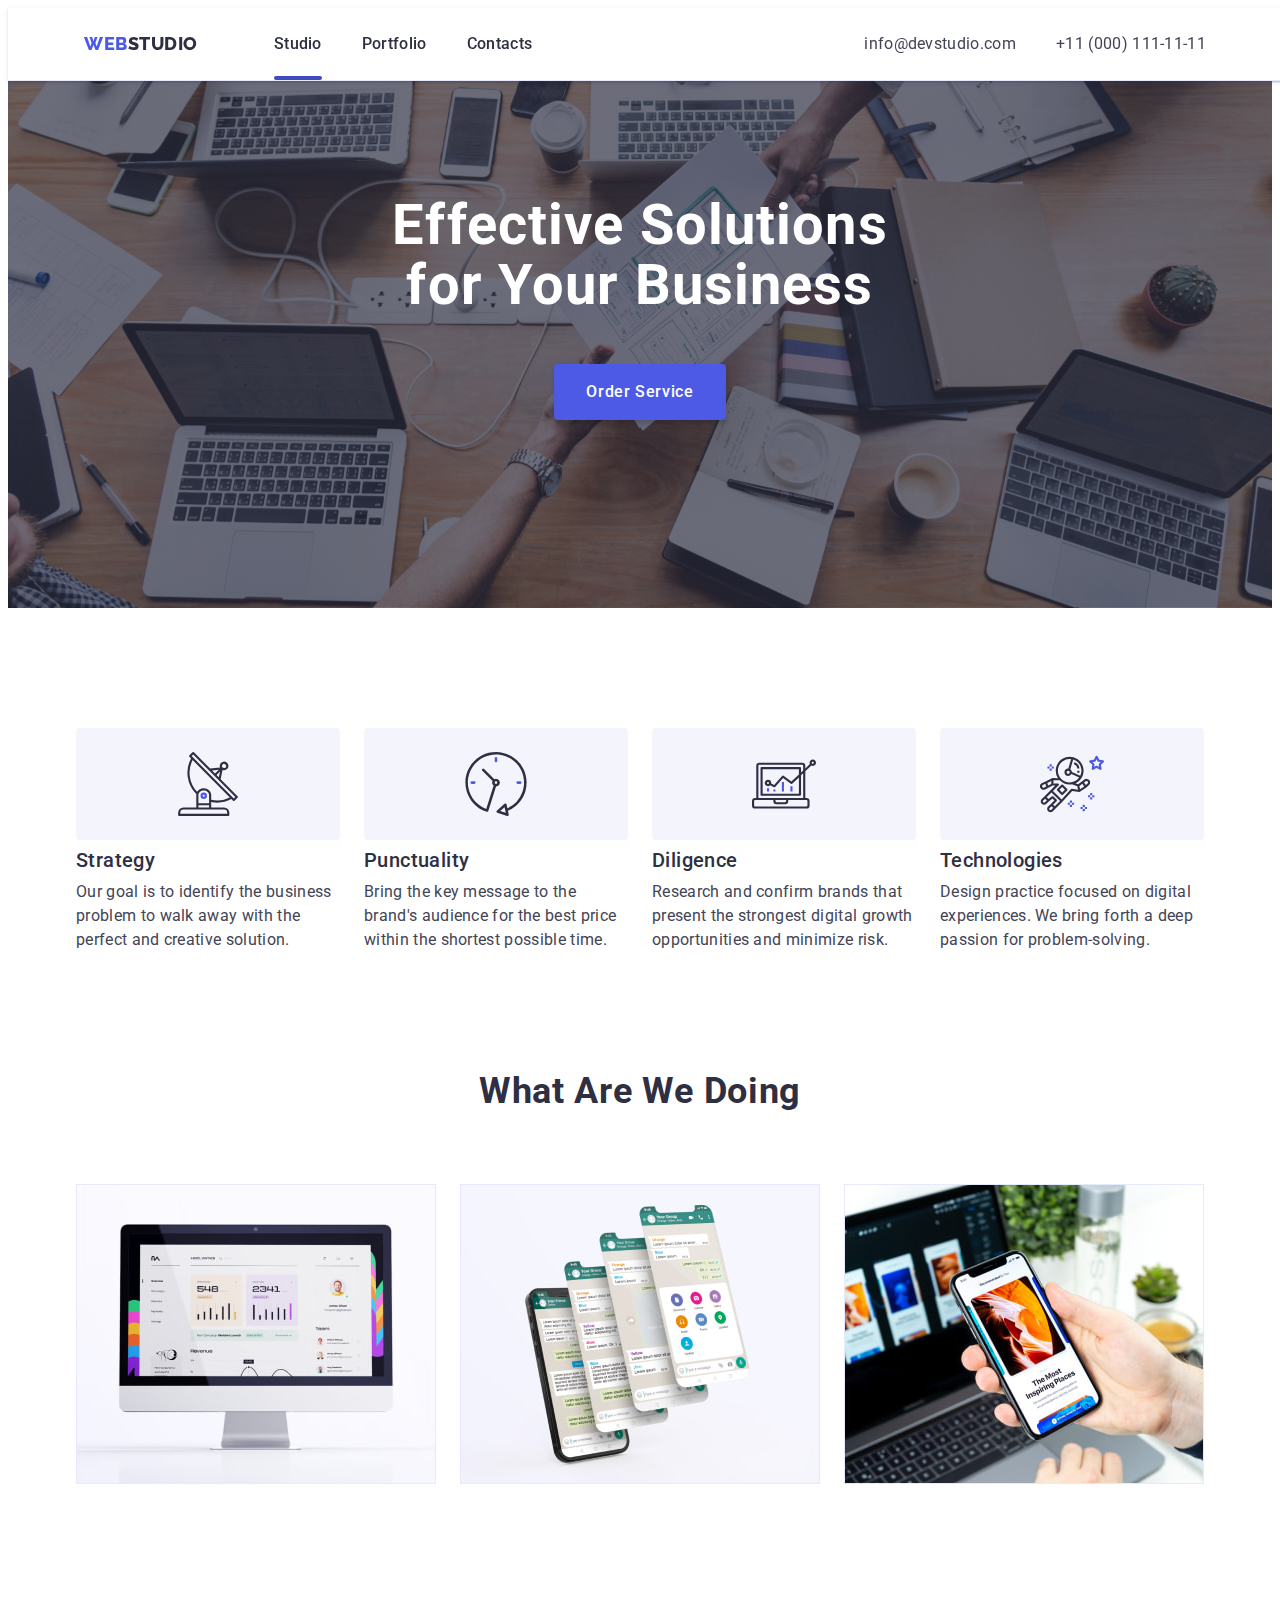
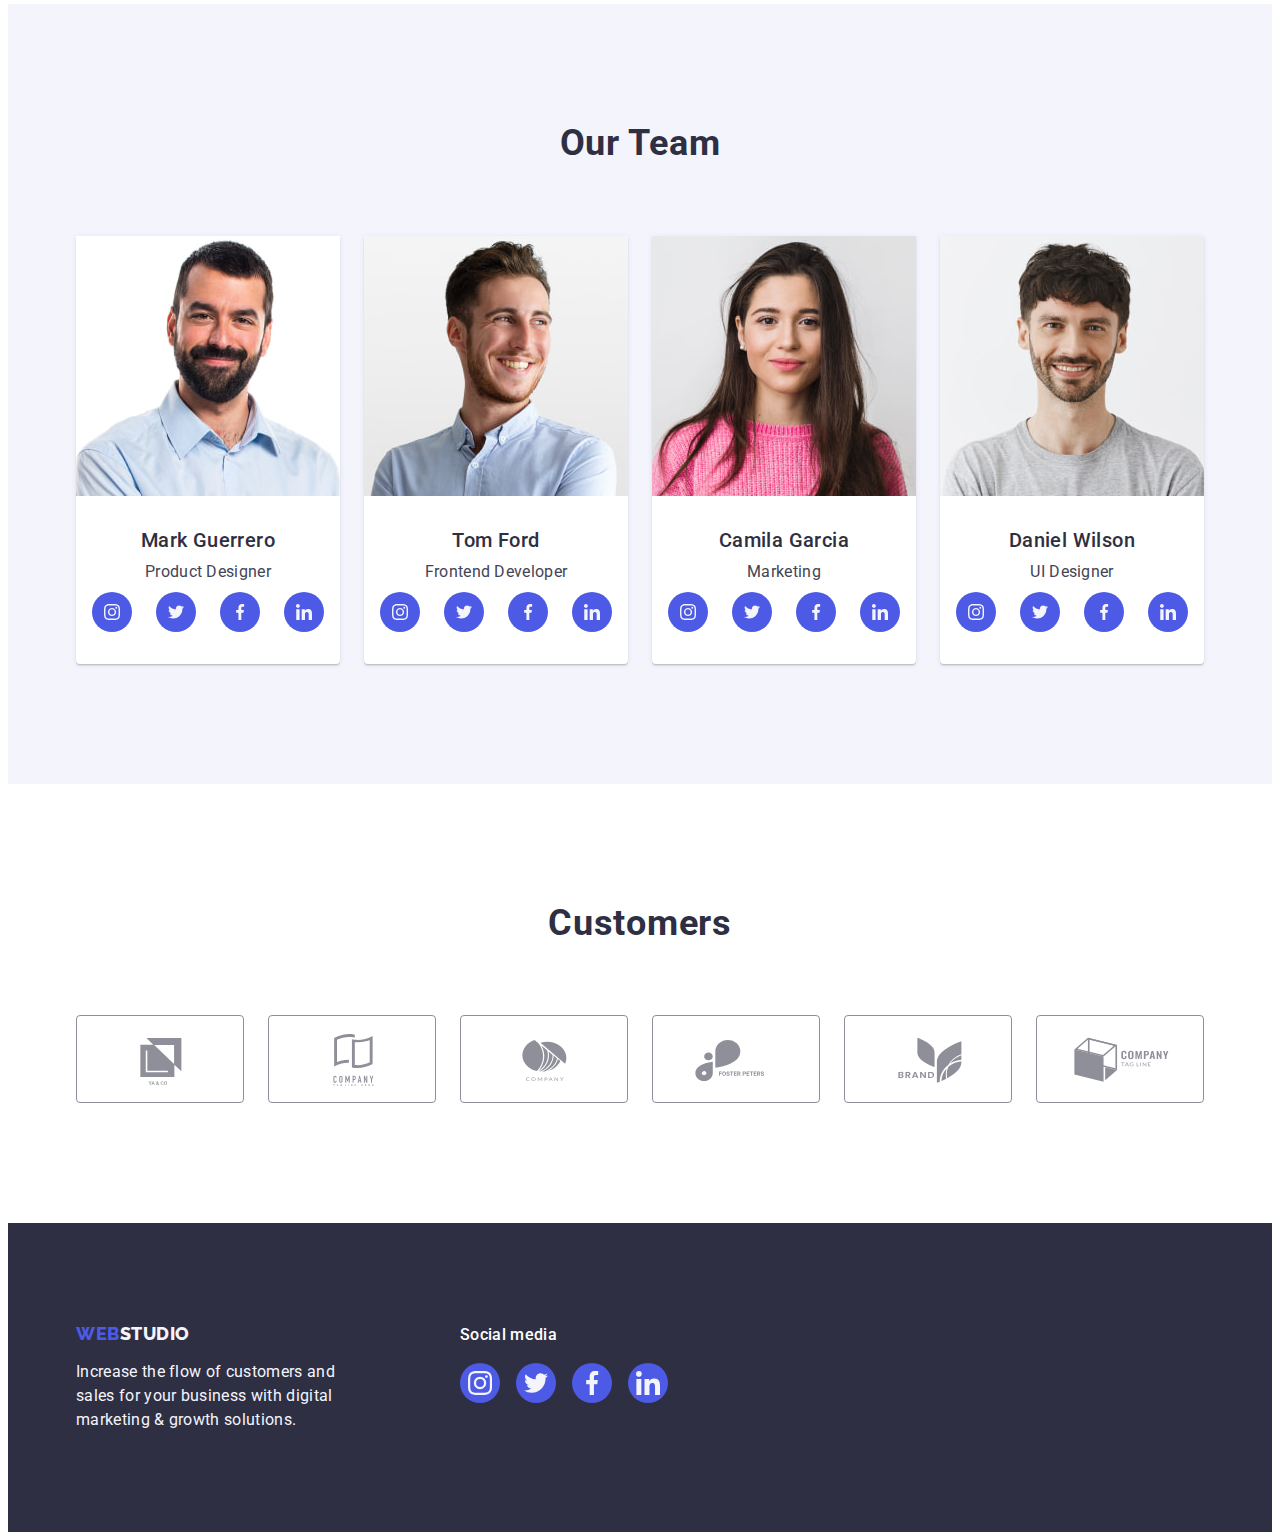
==== commit 32e2deed: "comfinish" ====
--- a/index.html
+++ b/index.html
@@ -58,7 +58,7 @@
       <section class="hero-st">
         <div class="hero-container container">
           <h1 class="hero-title">Effective Solutions for Your Business</h1>
-          <button type="button" class="hero-btn" data-model-open>Order Service</button>
+          <button type="button" class="hero-btn" data-modal-open>Order Service</button>
         </div>
       </section>
       <!--About section-->
@@ -547,9 +547,9 @@
       </div>
     </footer>
     <!-- Modal window -->
-    <div class="backdrop is-hidden" data-model>
+    <div class="backdrop is-hidden" data-modal>
       <div class="modal">
-        <button class="modal-close-btn" type="button" data-model-close>
+        <button class="modal-close-btn" type="button" data-modal-close>
           <svg class="modal-close-icon" width="8" height="8">
             <use href="./images/icons.svg#icon-modal_close"></use>
           </svg>
--- a/css/styles.css
+++ b/css/styles.css
@@ -10,6 +10,10 @@
     /* Fonts */
     --main-ft: Roboto, sans-serif;
     --second-ft: Raleway, sans-serif;
+
+    /* others */
+    --header-idx: 10;
+    --modal-idx: 100;
 }
 
 /**
@@ -78,6 +82,7 @@
 
     position: fixed;
     width: 100%;
+    z-index: var(--header-idx);
 }
 .logo-link {
     font-family: var(--second-ft);
@@ -590,18 +595,42 @@
     height: 100%;
     background: rgba(46, 47, 66, 0.4);
 
-}
-.is-hidden {
+    transition: opacity 250ms cubic-bezier(0.4, 0, 0.2, 1),
+    visibility 250ms cubic-bezier(0.4, 0, 0.2, 1);
+    opacity: 1;
+    visibility: visible;
+    pointer-events: initial;
+    z-index: var(--modal-idx);
+}
+
+.backdrop.is-hidden {
+    opacity: 0;
+    visibility: hidden;
+    pointer-events: none;
 }
 .modal {
     width: 408px;
     height: 576px;
     background-color: #FCFCFC;
     border-radius: 4px;
+    box-shadow: 0px 1px 1px rgba(0, 0, 0, 0.14), 0px 1px 3px rgba(0, 0, 0, 0.12), 0px 2px 1px rgba(0, 0, 0, 0.2);
+
 
     position: absolute;
-    top: calc(50% - 288px);
-    left: calc(50% - 204px);
+    top: calc(50%);
+    left: calc(50%);
+
+    transform: translate(-50%, -50%) scale(1);
+    transition: transform 250ms cubic-bezier(0.4, 0, 0.2, 1);
+    opacity: 1000ms ease-in;
+}
+
+.backdrop.is-hidden .modal {
+    opacity: 0;
+    transform: translate(-90%, -80%);
+    transition: transform 400ms ease-out opacity 400ms;
+
+    
 }
 .modal-close-btn {
     background-color: #E7E9FC;
@@ -613,8 +642,30 @@
     position: absolute;
     top: 24px;
     right: 24px;
+
+    display: flex;
+    align-items: center;
+    justify-content: center;
+    padding: 0;
+    cursor: pointer;
+    transition: background-color 250ms cubic-bezier(0.4, 0, 0.2, 1),
+    border 250ms cubic-bezier(0.4, 0, 0.2, 1);
+}
+
+.modal-close-btn:hover {
+    background-color: var(--activ-cl);
+}
+.modal-close-btn:focus {
+    background-color: var(--activ-cl);
 }
 .modal-close-icon {
+    transition: fill 250ms cubic-bezier(0.4, 0, 0.2, 1);
+}
+.modal-close-btn:focus .modal-close-icon {
+    fill: var(--background-cl);
+}
+.modal-close-btn:hover .modal-close-icon {
+    fill: var(--background-cl);
 }
 
 /**
@@ -653,6 +704,11 @@
     border: 1px solid #E7E9FC;
     border-radius: 4px;
     padding: 12px 24px;
+
+    transition: color 250ms cubic-bezier(0.4, 0, 0.2, 1),
+    background-color 250ms cubic-bezier(0.4, 0, 0.2, 1),
+    border-color 250ms cubic-bezier(0.4, 0, 0.2, 1),
+    box-shadow 250ms cubic-bezier(0.4, 0, 0.2, 1);
 }
 
 .filter-bt:hover,
@@ -684,10 +740,12 @@
     text-decoration: none;
     list-style: none;
     display: block;
+    transition: box-shadow 250ms cubic-bezier(0.4, 0, 0.2, 1);
 }
 .portf-list {
     display: flex;
     flex-wrap: wrap;
+    transition: box-shadow 250ms cubic-bezier(0.4, 0, 0.2, 1);
 }
 .portf-list-iteam {
     margin-right: 24px;
@@ -711,5 +769,34 @@
     border-top: none;
 }
 
-
-
+/**
+  |============================
+  | Overlay
+  |============================
+*/
+
+.overlay {
+    position: relative;
+    overflow: hidden;
+
+}
+.overlay-text {
+    position: absolute;
+    top: 0;
+    font-size: 16px;
+    line-height: 1.5;
+    letter-spacing: 0.02em;
+    color: var(--color-cloud);
+    padding: 40px 32px;
+    background-color: var(--logo-cl);
+    height: 100%;
+    width: 100%;
+
+    transform: translateY(100%);
+    transition: transform 250ms cubic-bezier(0.4, 0, 0.2, 1);
+}
+
+.portf-iteam:focus .overlay-text,
+.portf-iteam:hover .overlay-text {
+    transform: translateY(0%);
+}
